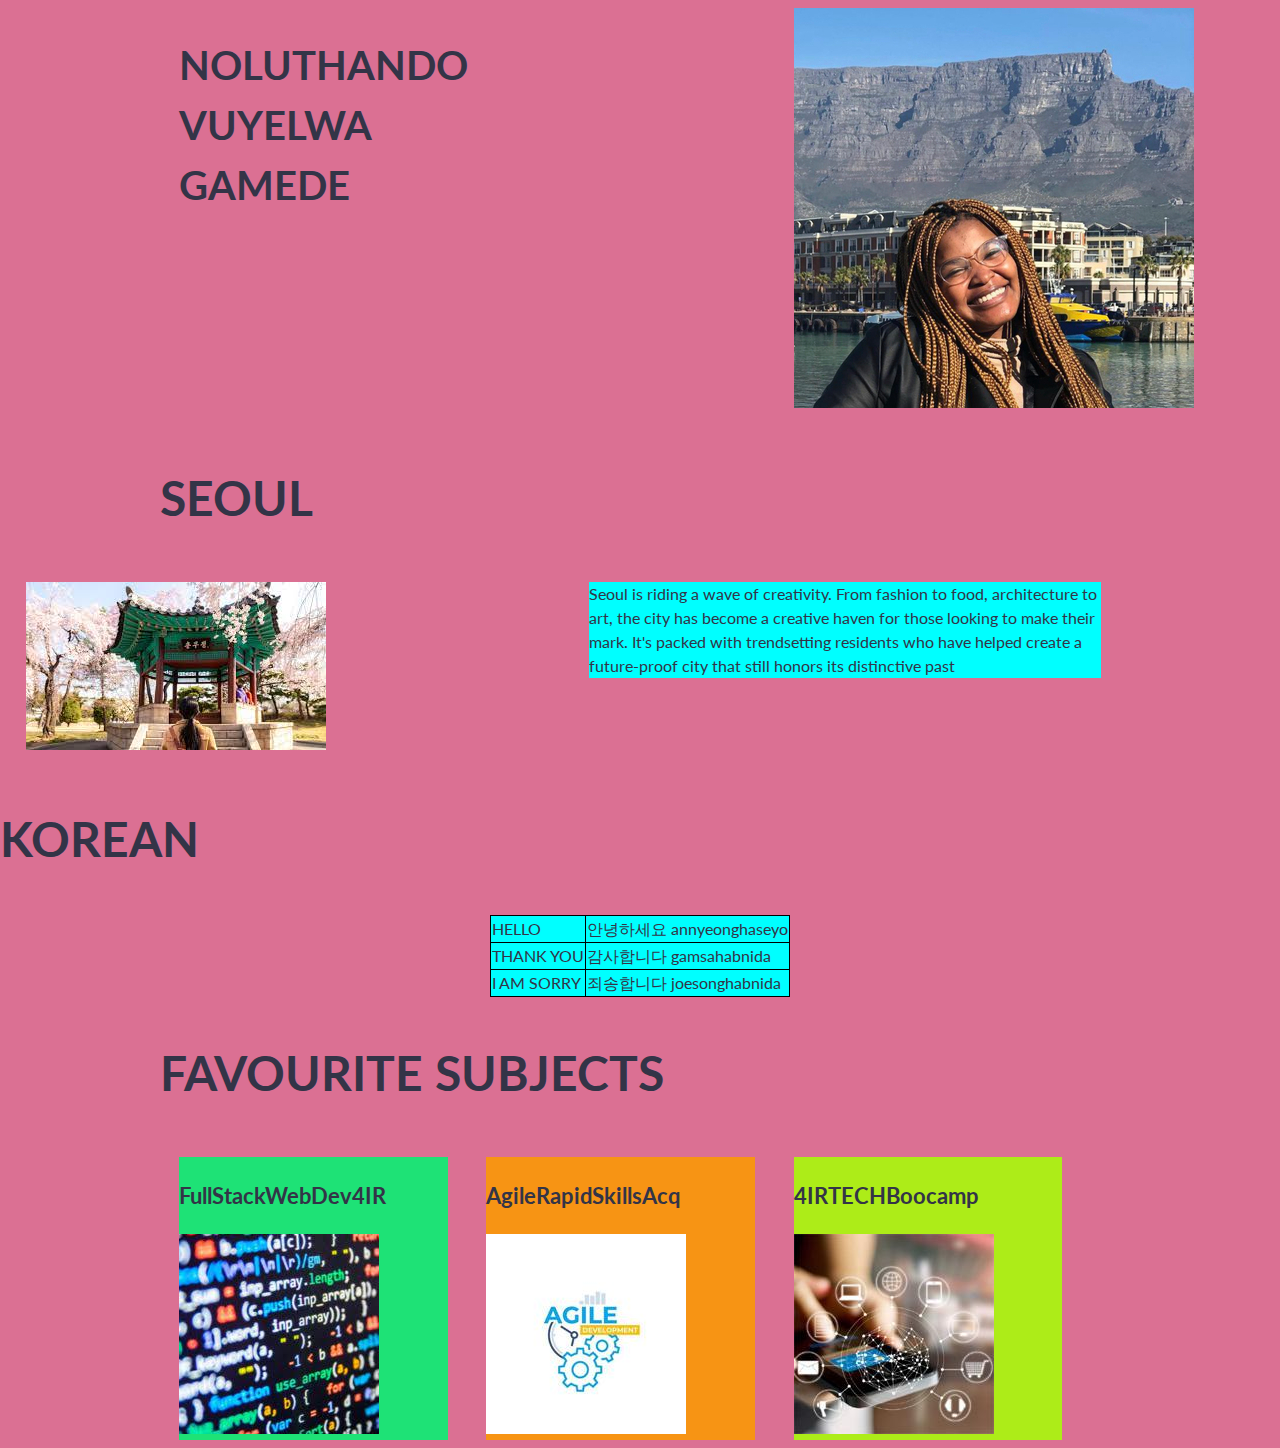
==== my-webpage-grid.html @ 26db7284 "all files added" ====
<!DOCTYPE html>
<html lang="en">
<head>
    <meta charset="UTF-8">
    <meta http-equiv="X-UA-Compatible" content="IE=edge">
    <meta name="viewport" content="width=device-width, initial-scale=1.0">
    <title>Document</title>
    <link rel="stylesheet" href="simple-grid.css">
</head>
<body style="background-color: palevioletred;">
    <div class="container">
        <div class="row">
            <div class="col-3"> 
                <h1>NOLUTHANDO VUYELWA GAMEDE </h1>
            </div>
            <div class="col-3"></div>
            <div class="col-3">
                <img src="me-crop.jpg" alt="">
            </div>
        </div>  
        <div>
        <h2>SEOUL</h2>
        </div>
    </div class="container">
    <div class="row">
        <div class="col-2">
            <img src="seoul.jpg" alt="">
        </div>
        <div class="col-2" style="background-color: aqua;"> 
            Seoul is riding a wave of creativity. From fashion to food, architecture to art, the city has
            become a creative haven for those looking to make their mark. It's packed with trendsetting residents who
            have helped
            create a future-proof city that still honors its distinctive past </div>
    </div>
    <div>
        <h2>KOREAN</h2>
    </div>
    <div class="language">
        <table class= "tables"style=" margin-left: auto;
        margin-right: auto; border: 1px solid black;
    border-collapse: collapse;
    align-items: center;
    background-color: aqua;" >
            <tr style="border: 1px solid black;
            border-collapse: collapse;
            align-items: center;">
                <td style="border: 1px solid black;
                border-collapse: collapse;
                align-items: center;">HELLO</td>
                <td style="border: 1px solid black;
                border-collapse: collapse;
                align-items: center;">안녕하세요
                    annyeonghaseyo
                </td>
            </tr>
            <tr style="border: 1px solid black;
            border-collapse: collapse;
            align-items: center;" >
                <td style="border: 1px solid black;
                border-collapse: collapse;
                align-items: center;" >THANK YOU</td>
                <td style="border: 1px solid black;
                border-collapse: collapse;
                align-items: center;">감사합니다
                    gamsahabnida
                </td>
            </tr>
            <tr style="border: 1px solid black;
            border-collapse: collapse;
            align-items: center;" >
                <td style="border: 1px solid black;
                border-collapse: collapse;
                align-items: center;" >I AM SORRY</td>
                <td style="border: 1px solid black;
                border-collapse: collapse;
                align-items: center;">죄송합니다
                    joesonghabnida
                </td>
            </tr>
        </table>
    </div>
    <div class="container">
        <h2>FAVOURITE SUBJECTS</h2>
        <div class="row">
            <div class="col-3" style="background-color:rgb(30, 226, 118);">
                <h3>FullStackWebDev4IR </h3>
                <img src="coding.jpg" alt="">
        
            </div>

            <div class="col-3" style="background-color: rgb(247, 148, 20);">
                <h3>AgileRapidSkillsAcq</h3>

                <img src="agile.jpg" alt="">
               
               
            </div>

            <div class="col-3" style="background-color: rgb(173, 236, 24);">
                <h3>4IRTECHBoocamp</h3>
                <img src="4ir tech.jpg" alt="">
               
            </div>

</body>
</html>
---- simple-grid.css ----
/**
*** SIMPLE GRID
*** (C) ZACH COLE 2016
**/

@import url(https://fonts.googleapis.com/css?family=Lato:400,300,300italic,400italic,700,700italic);

/* UNIVERSAL */

html,
body {
  height: 100%;
  width: 100%;
  margin: 0;
  padding: 0;
  left: 0;
  top: 0;
  font-size: 100%;
}

/* ROOT FONT STYLES */

* {
  font-family: 'Lato', Helvetica, sans-serif;
  color: #333447;
  line-height: 1.5;
}

/* TYPOGRAPHY */

h1 {
  font-size: 2.5rem;
}

h2 {
  font-size: 3rem;
}

h3 {
  font-size: 1.375rem;
}

h4 {
  font-size: 1.125rem;
}

h5 {
  font-size: 1rem;
}

h6 {
  font-size: 0.875rem;
}

p {
  font-size: 1.125rem;
  font-weight: 200;
  line-height: 1.8;
}

.font-light {
  font-weight: 300;
}

.font-regular {
  font-weight: 400;
}

.font-heavy {
  font-weight: 700;
}

/* POSITIONING */

.left {
  text-align: left;
}

.right {
  text-align: right;
}

.center {
  text-align: center;
  margin-left: auto;
  margin-right: auto;
}

.justify {
  text-align: justify;
}

/* ==== GRID SYSTEM ==== */

.container {
  width: 90%;
  margin-left: auto;
  margin-right: auto;
}

.row {
  position: relative;
  width: 100%;
}

.row [class^="col"] {
  float: left;
  margin: 0.5rem 2%;
  min-height: 0.125rem;
}

.col-1,
.col-2,
.col-3,
.col-4,
.col-5,
.col-6,
.col-7,
.col-8,
.col-9,
.col-10,
.col-11,
.col-12 {
  width: 96%;
}

.col-1-sm {
  width: 4.33%;
}

.col-2-sm {
  width: 12.66%;
}

.col-3-sm {
  width: 21%;
}

.col-4-sm {
  width: 29.33%;
}

.col-5-sm {
  width: 37.66%;
}

.col-6-sm {
  width: 46%;
}

.col-7-sm {
  width: 54.33%;
}

.col-8-sm {
  width: 62.66%;
}

.col-9-sm {
  width: 71%;
}

.col-10-sm {
  width: 79.33%;
}

.col-11-sm {
  width: 87.66%;
}

.col-12-sm {
  width: 96%;
}

.row::after {
	content: "";
	display: table;
	clear: both;
}

.hidden-sm {
  display: none;
}

@media only screen and (min-width: 33.75em) {  /* 540px */
  .container {
    width: 80%;
  }
}

@media only screen and (min-width: 45em) {  /* 720px */
  .col-1 {
    width: 4.33%;
  }

  .col-2 {
    width: 40%;
  }

  .col-3 {
    width: 28%;
  }

  .col-4 {
    width: 29.33%;
  }

  .col-5 {
    width: 37.66%;
  }

  .col-6 {
    width: 46%;
  }

  .col-7 {
    width: 54.33%;
  }

  .col-8 {
    width: 62.66%;
  }

  .col-9 {
    width: 71%;
  }

  .col-10 {
    width: 79.33%;
  }

  .col-11 {
    width: 87.66%;
  }

  .col-12 {
    width: 96%;
  }

  .hidden-sm {
    display: block;
  }
}

@media only screen and (min-width: 60em) { /* 960px */
  .container {
    width: 75%;
    max-width: 60rem;
  }
}
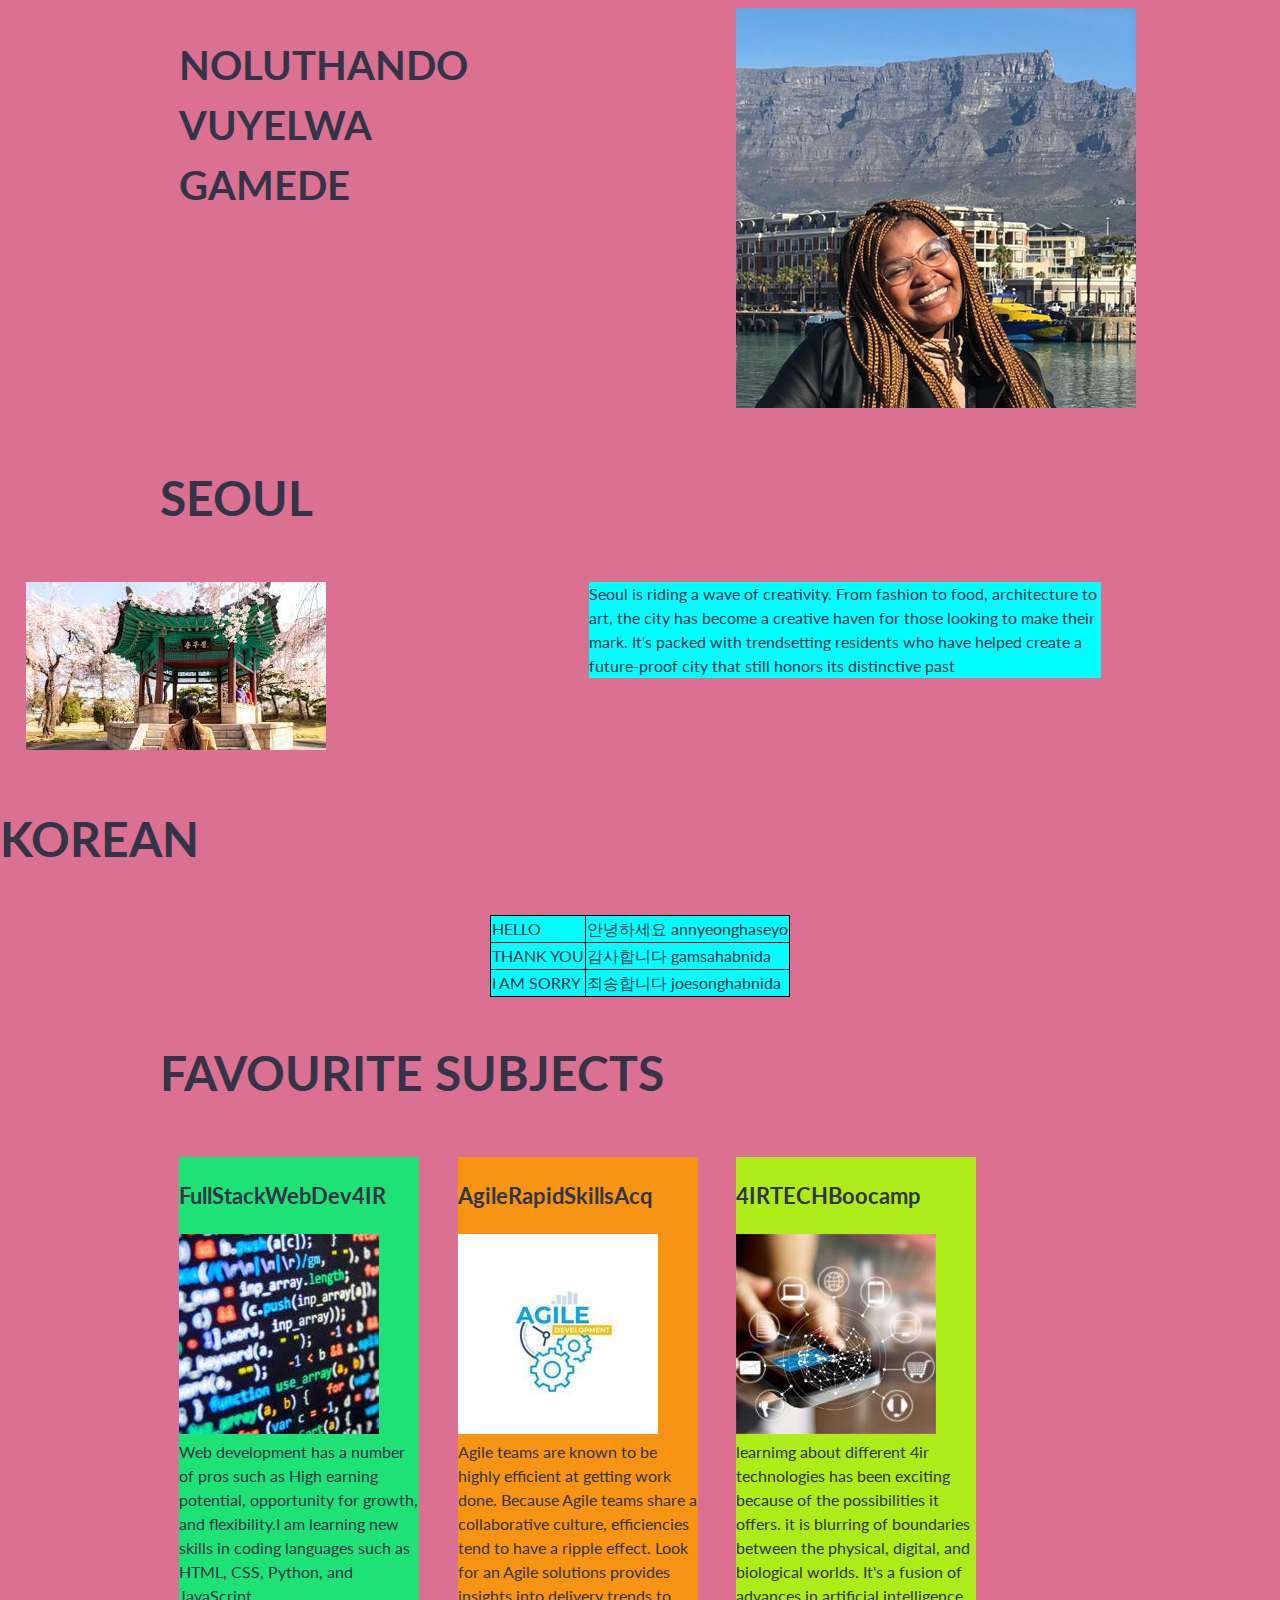
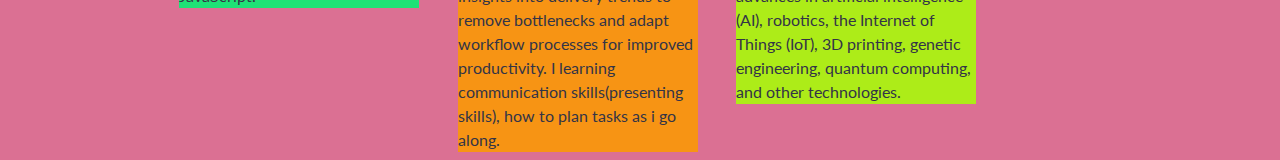
==== commit 60762971: "files updated" ====
--- a/my-webpage-grid.html
+++ b/my-webpage-grid.html
@@ -85,21 +85,24 @@
             <div class="col-3" style="background-color:rgb(30, 226, 118);">
                 <h3>FullStackWebDev4IR </h3>
                 <img src="coding.jpg" alt="">
-        
+     <div class="para"> Web development has a number of pros such as High earning potential, opportunity for growth, and flexibility.I am learning new skills in coding languages such as HTML, CSS, Python, and JavaScript.
             </div>
-
+        </div>
             <div class="col-3" style="background-color: rgb(247, 148, 20);">
                 <h3>AgileRapidSkillsAcq</h3>
 
                 <img src="agile.jpg" alt="">
                
-               
-            </div>
-
+          <div class="para">Agile teams are known to be highly efficient at getting work done. Because Agile teams share a collaborative culture, efficiencies tend to have a ripple effect. Look for an Agile solutions provides insights 
+                into delivery trends to remove bottlenecks and adapt workflow processes for improved productivity. I learning communication skills(presenting skills), how to plan tasks as i go along.</div>
+            </div>  
             <div class="col-3" style="background-color: rgb(173, 236, 24);">
                 <h3>4IRTECHBoocamp</h3>
                 <img src="4ir tech.jpg" alt="">
                
+          <div class="para"> learnimg about different 4ir technologies has been exciting because of the possibilities it offers. it is blurring of boundaries between the physical, digital, and biological worlds. It's a fusion of advances in artificial intelligence (AI), robotics, 
+                the Internet of Things (IoT), 3D printing, genetic engineering, quantum computing, and other technologies.
+            </div>
             </div>
 
 </body>
--- a/simple-grid.css
+++ b/simple-grid.css
@@ -145,7 +145,7 @@
 }
 
 .col-6-sm {
-  width: 46%;
+  width: 10%;
 }
 
 .col-7-sm {
@@ -198,7 +198,8 @@
   }
 
   .col-3 {
-    width: 28%;
+    width: 25%;
+    margin: 0;
   }
 
   .col-4 {
@@ -210,7 +211,7 @@
   }
 
   .col-6 {
-    width: 46%;
+    width: 20%;
   }
 
   .col-7 {
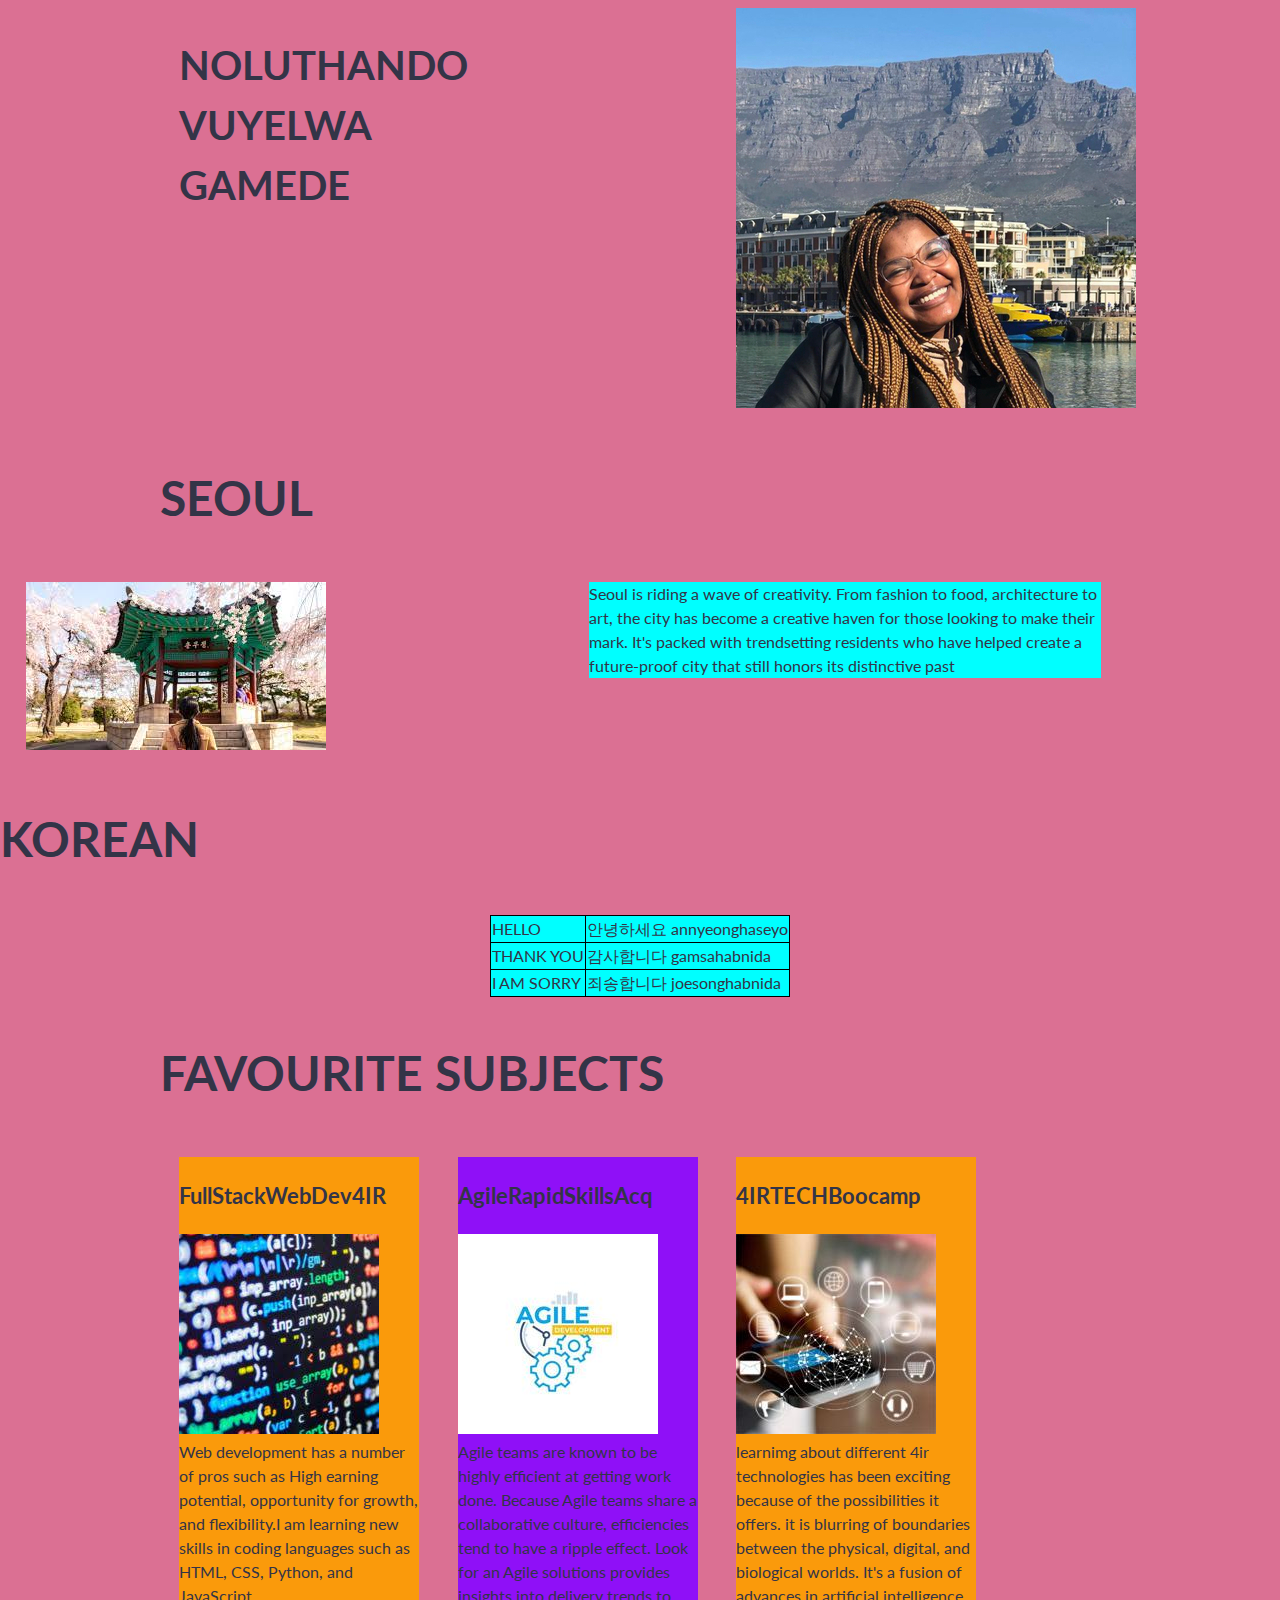
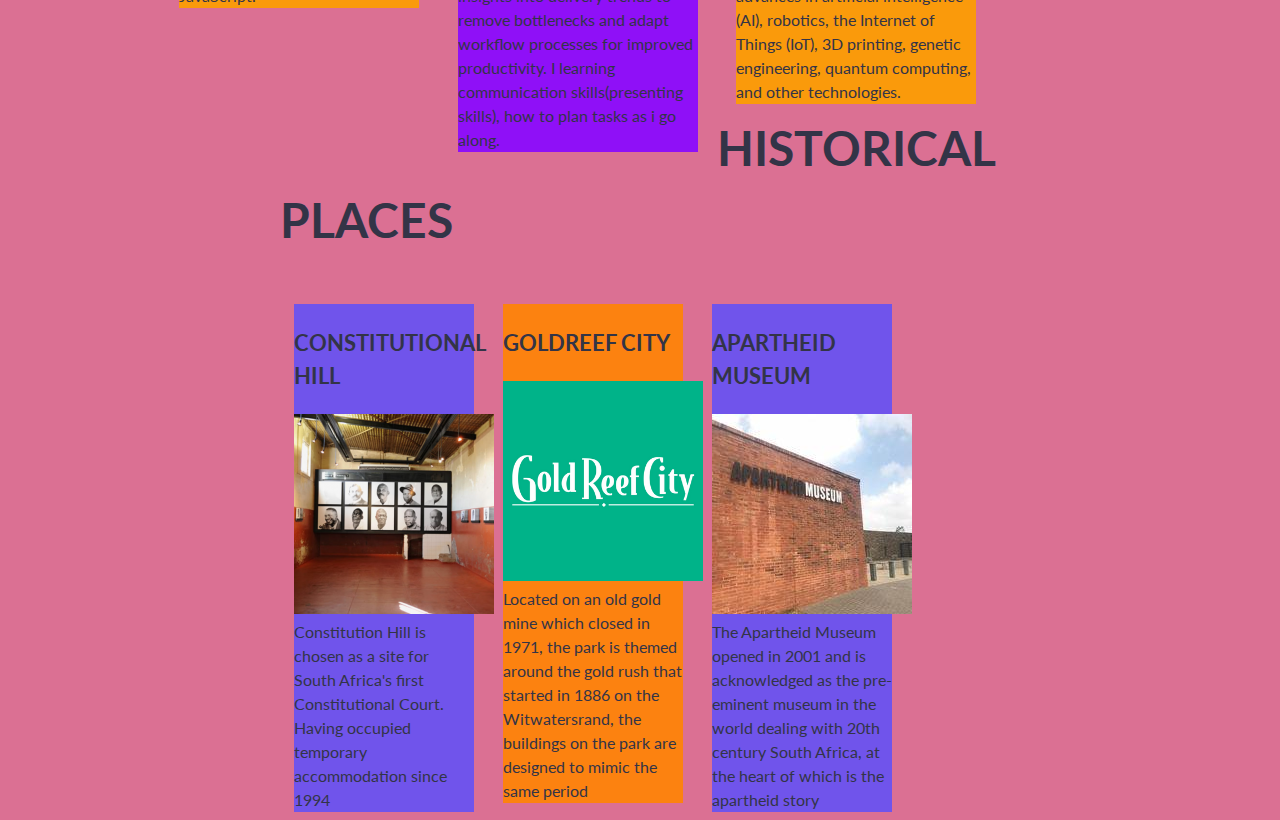
==== commit fa5baafe: "modified" ====
--- a/my-webpage-grid.html
+++ b/my-webpage-grid.html
@@ -82,13 +82,13 @@
     <div class="container">
         <h2>FAVOURITE SUBJECTS</h2>
         <div class="row">
-            <div class="col-3" style="background-color:rgb(30, 226, 118);">
+            <div class="col-3" style="background-color:rgb(250, 154, 11);">
                 <h3>FullStackWebDev4IR </h3>
                 <img src="coding.jpg" alt="">
      <div class="para"> Web development has a number of pros such as High earning potential, opportunity for growth, and flexibility.I am learning new skills in coding languages such as HTML, CSS, Python, and JavaScript.
             </div>
         </div>
-            <div class="col-3" style="background-color: rgb(247, 148, 20);">
+            <div class="col-3" style="background-color: rgb(143, 16, 247);">
                 <h3>AgileRapidSkillsAcq</h3>
 
                 <img src="agile.jpg" alt="">
@@ -96,7 +96,7 @@
           <div class="para">Agile teams are known to be highly efficient at getting work done. Because Agile teams share a collaborative culture, efficiencies tend to have a ripple effect. Look for an Agile solutions provides insights 
                 into delivery trends to remove bottlenecks and adapt workflow processes for improved productivity. I learning communication skills(presenting skills), how to plan tasks as i go along.</div>
             </div>  
-            <div class="col-3" style="background-color: rgb(173, 236, 24);">
+            <div class="col-3" style="background-color: rgb(250, 154, 11);">
                 <h3>4IRTECHBoocamp</h3>
                 <img src="4ir tech.jpg" alt="">
                
@@ -105,5 +105,29 @@
             </div>
             </div>
 
+            <div class="container">
+
+                <div><h2>HISTORICAL PLACES</h2> </div>
+                <div class="row">
+                    <div class="col-3" style="background-color:rgb(112, 84, 235);">
+                        <h3>CONSTITUTIONAL HILL</h3>
+                        <img src="constitution_hill_museum.png" alt="">
+             <div class="para">Constitution Hill is chosen as a site for South Africa's first Constitutional Court. 
+                 Having occupied temporary accommodation since 1994</div>
+                </div>
+                    <div class="col-3" style="background-color: rgb(252, 130, 16);">
+                        <h3>GOLDREEF CITY</h3>
+        
+                        <img src="goldreef city.png" alt="">
+                       
+                  <div>Located on an old gold mine which closed in 1971, the park is themed around the gold rush that started in 1886 on the Witwatersrand, the buildings on the park are designed to mimic the same period</div>
+                    </div>  
+                    <div class="col-3" style="background-color: rgb(112, 84, 235);">
+                        <h3>APARTHEID MUSEUM</h3>
+                        <img src="apartheid museum.jpg" alt="">
+                       
+                  <div class="para">The Apartheid Museum opened in 2001 and is acknowledged as the pre-eminent museum in the world dealing with 20th century South Africa, at the heart of which is the apartheid story </div>
+                    </div>
+
 </body>
 </html>--- a/simple-grid.css
+++ b/simple-grid.css
@@ -199,7 +199,7 @@
 
   .col-3 {
     width: 25%;
-    margin: 0;
+    margin-right: 10em;
   }
 
   .col-4 {
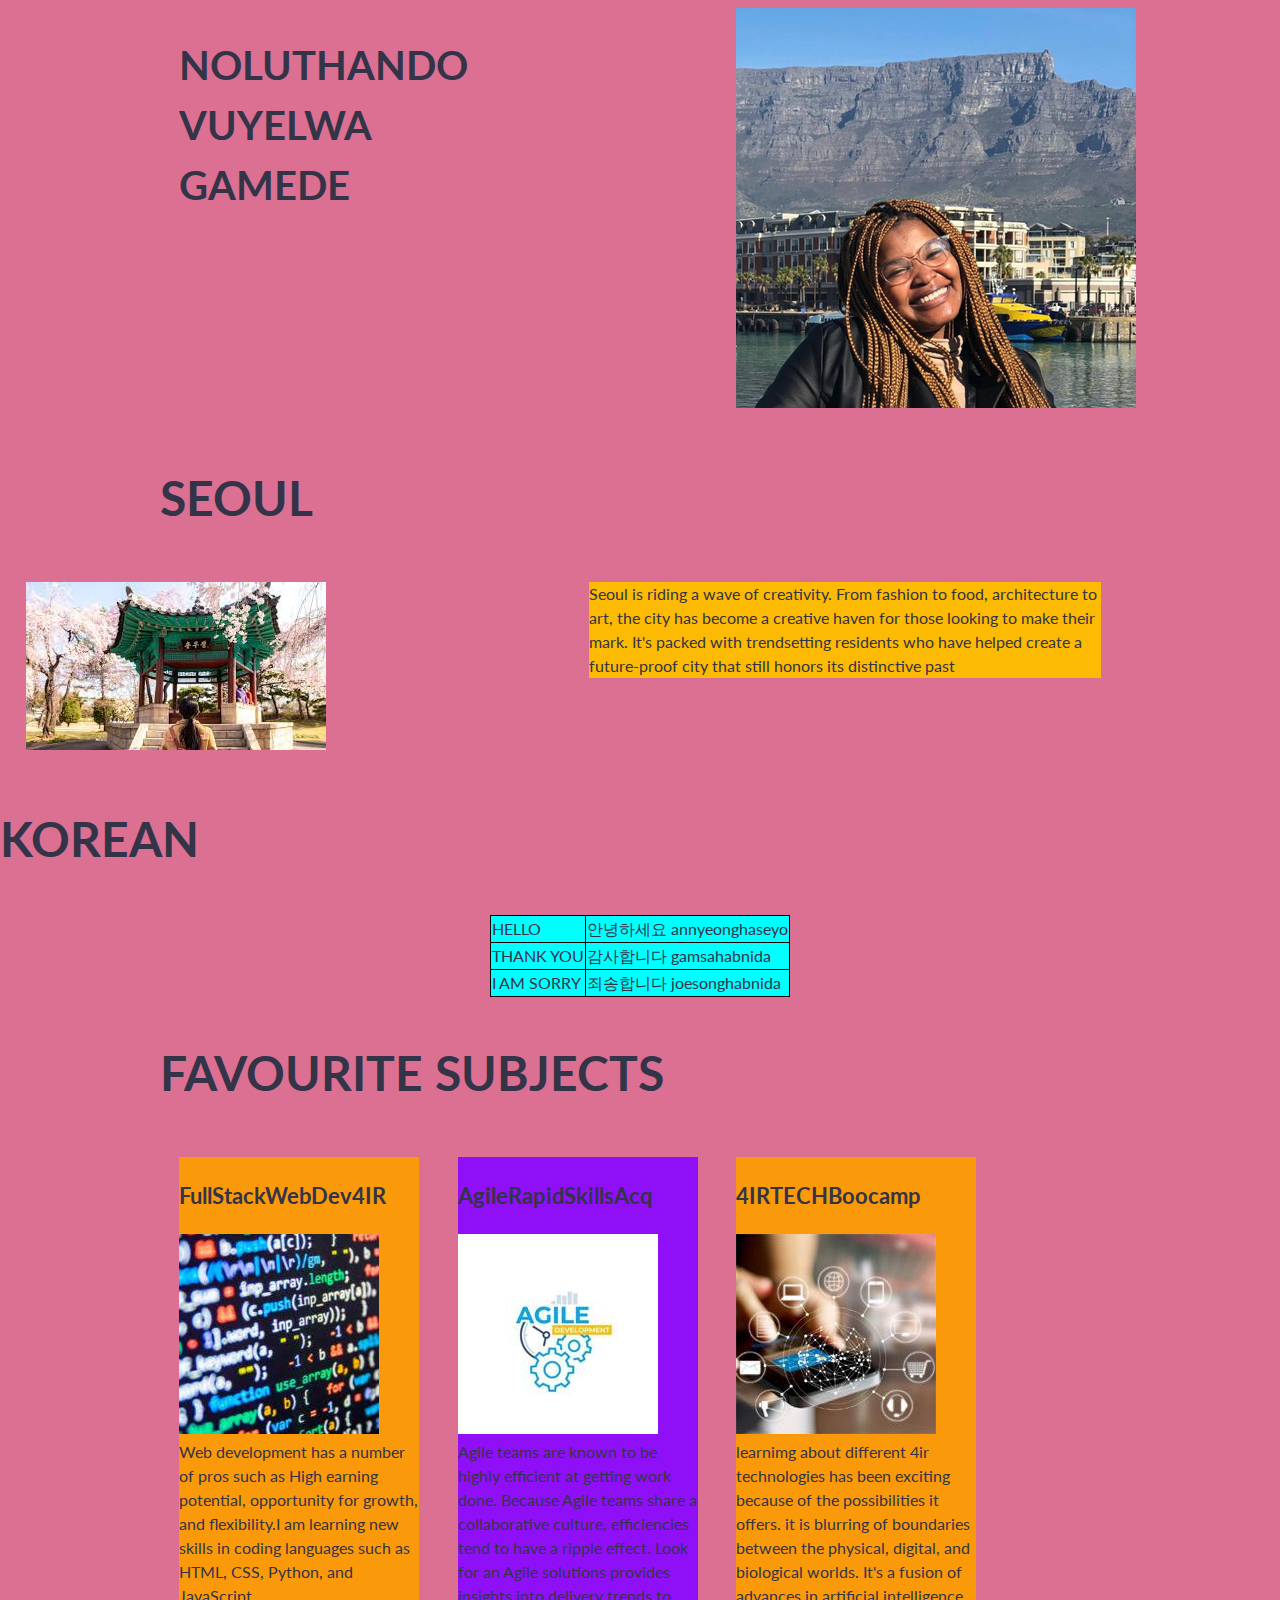
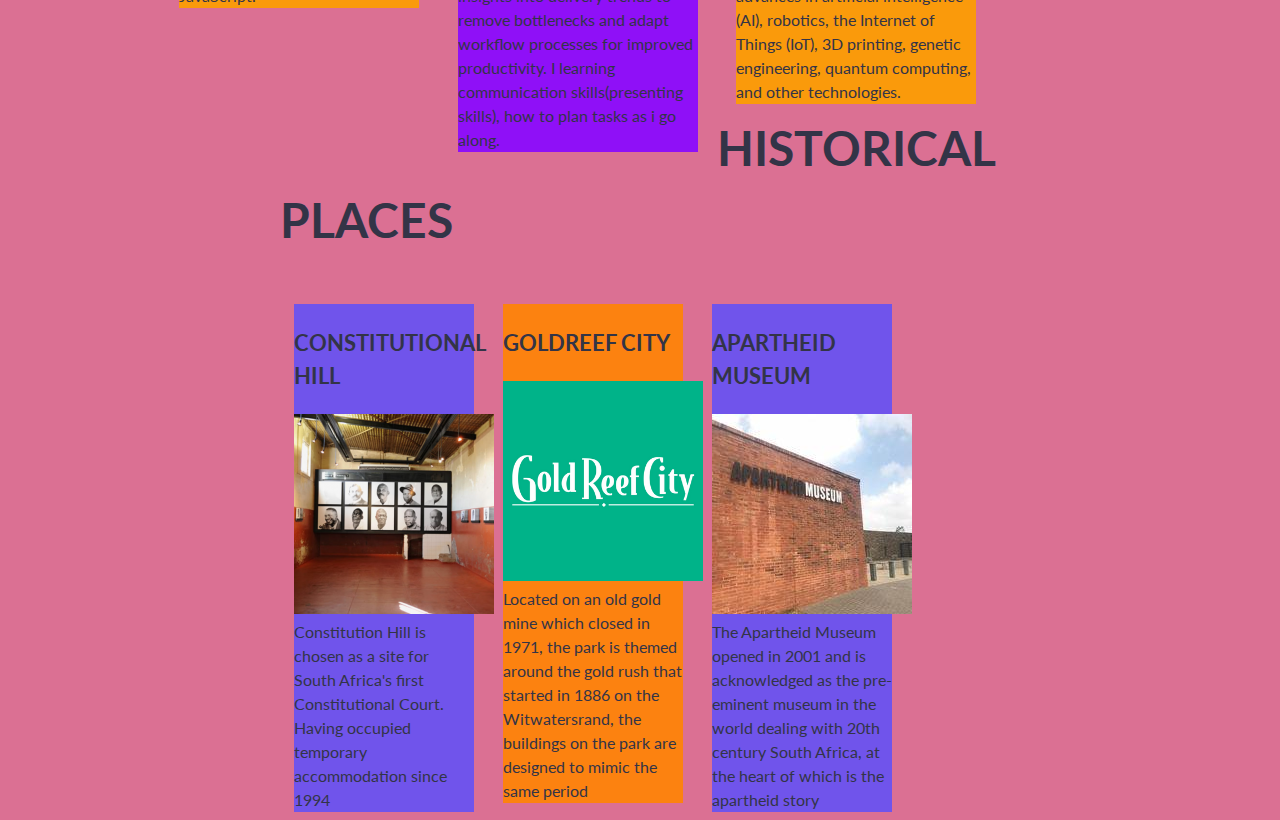
==== commit f9a65dfb: "edited" ====
--- a/my-webpage-grid.html
+++ b/my-webpage-grid.html
@@ -26,7 +26,7 @@
         <div class="col-2">
             <img src="seoul.jpg" alt="">
         </div>
-        <div class="col-2" style="background-color: aqua;"> 
+        <div class="col-2" style="background-color: rgb(253, 186, 2);"> 
             Seoul is riding a wave of creativity. From fashion to food, architecture to art, the city has
             become a creative haven for those looking to make their mark. It's packed with trendsetting residents who
             have helped
